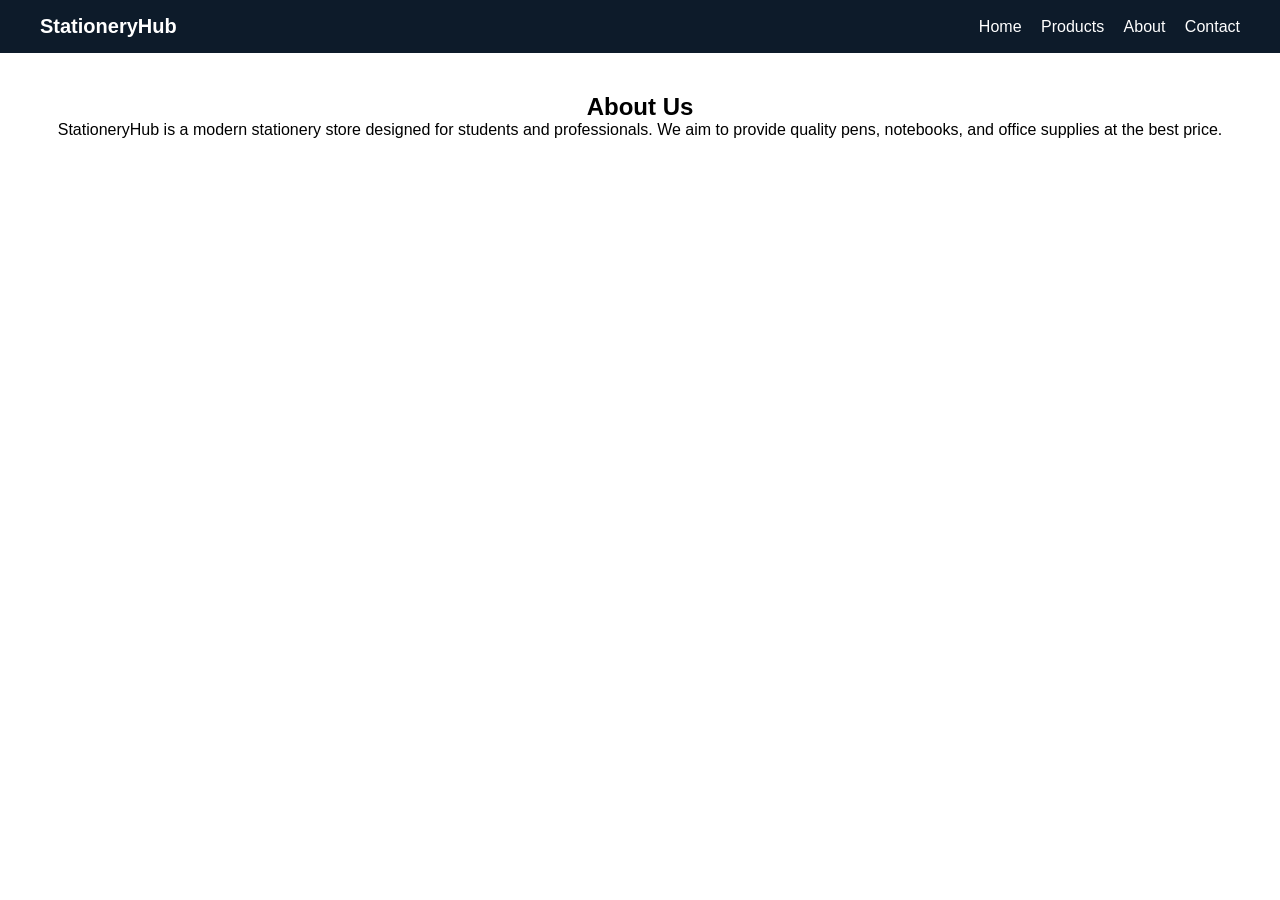
==== about.html @ c2df78da "Added full stationery website" ====
<!DOCTYPE html>
<html>
<head>
    <title>About Us</title>
    <link rel="stylesheet" href="style.css">
</head>
<body>
<!DOCTYPE html>
<html>
<head>
    <title>About</title>
    <link rel="stylesheet" href="style.css">
</head>
<body>

<header class="navbar">
    <div class="logo">StationeryHub</div>
    <nav>
        <a href="index.html">Home</a>
        <a href="products.html">Products</a>
        <a href="about.html">About</a>
        <a href="contact.html">Contact</a>
    </nav>
</header>

<section class="section">
    <h2>About Us</h2>
    <p>
        StationeryHub is a modern stationery store designed for students and professionals.  
        We aim to provide quality pens, notebooks, and office supplies at the best price.
    </p>
</section>

</body>
</html>
</body>
</html>
---- style.css ----
* {
    margin: 0;
    padding: 0;
    box-sizing: border-box;
    font-family: Arial;
}

/* NAVBAR */
.navbar {
    display: flex;
    justify-content: space-between;
    align-items: center;
    background: #0d1b2a;
    padding: 15px 40px;
    color: white;
}

.navbar a {
    color: white;
    margin-left: 15px;
    text-decoration: none;
}

.navbar a:hover {
    color: orange;
}

/* HERO */
.hero {
    height: 90vh;
    background: url("images/background.jpg") center/cover no-repeat;
    display: flex;
    align-items: center;
    justify-content: center;
    position: relative;
    color: white;
    text-align: center;
}

.hero::before {
    content: "";
    position: absolute;
    width: 100%;
    height: 100%;
    background: rgba(0,0,0,0.5);
}

.hero-content {
    position: relative;
    z-index: 1;
}

/* SECTIONS */
.section {
    padding: 40px;
    text-align: center;
}

.logo {
    display: flex;
    align-items: center;
    gap: 10px;
    font-size: 20px;
    font-weight: bold;
    color: white;
}

.logo img {
    width: 40px;
    height: 40px;
    object-fit: contain;
}
/* PRODUCTS */
.product-container {
    display: flex;
    justify-content: center;
    flex-wrap: wrap;
    gap: 20px;
}

/* CARD */
.card {
    width: 220px;
    background: white;
    border-radius: 10px;
    overflow: hidden;
    box-shadow: 0 4px 10px rgba(0,0,0,0.15);
    padding: 15px;
    text-align: center;
}

.card img {
    width: 100%;
    height: 150px;
    object-fit: cover;
}

.price {
    color: green;
    font-weight: bold;
}

.qty {
    font-size: 12px;
    color: #333;
    margin: 5px 0;
}

/* FORM */
.form {
    width: 300px;
    margin: auto;
    display: flex;
    flex-direction: column;
    gap: 10px;
}

input, textarea {
    padding: 10px;
    border: 1px solid #ccc;
}

button {
    padding: 10px;
    background: orange;
    border: none;
    cursor: pointer;
}

/* FOOTER */
footer {
    background: #0d1b2a;
    color: white;
    text-align: center;
    padding: 15px;
}
---- style.css ----
* {
    margin: 0;
    padding: 0;
    box-sizing: border-box;
    font-family: Arial;
}

/* NAVBAR */
.navbar {
    display: flex;
    justify-content: space-between;
    align-items: center;
    background: #0d1b2a;
    padding: 15px 40px;
    color: white;
}

.navbar a {
    color: white;
    margin-left: 15px;
    text-decoration: none;
}

.navbar a:hover {
    color: orange;
}

/* HERO */
.hero {
    height: 90vh;
    background: url("images/background.jpg") center/cover no-repeat;
    display: flex;
    align-items: center;
    justify-content: center;
    position: relative;
    color: white;
    text-align: center;
}

.hero::before {
    content: "";
    position: absolute;
    width: 100%;
    height: 100%;
    background: rgba(0,0,0,0.5);
}

.hero-content {
    position: relative;
    z-index: 1;
}

/* SECTIONS */
.section {
    padding: 40px;
    text-align: center;
}

.logo {
    display: flex;
    align-items: center;
    gap: 10px;
    font-size: 20px;
    font-weight: bold;
    color: white;
}

.logo img {
    width: 40px;
    height: 40px;
    object-fit: contain;
}
/* PRODUCTS */
.product-container {
    display: flex;
    justify-content: center;
    flex-wrap: wrap;
    gap: 20px;
}

/* CARD */
.card {
    width: 220px;
    background: white;
    border-radius: 10px;
    overflow: hidden;
    box-shadow: 0 4px 10px rgba(0,0,0,0.15);
    padding: 15px;
    text-align: center;
}

.card img {
    width: 100%;
    height: 150px;
    object-fit: cover;
}

.price {
    color: green;
    font-weight: bold;
}

.qty {
    font-size: 12px;
    color: #333;
    margin: 5px 0;
}

/* FORM */
.form {
    width: 300px;
    margin: auto;
    display: flex;
    flex-direction: column;
    gap: 10px;
}

input, textarea {
    padding: 10px;
    border: 1px solid #ccc;
}

button {
    padding: 10px;
    background: orange;
    border: none;
    cursor: pointer;
}

/* FOOTER */
footer {
    background: #0d1b2a;
    color: white;
    text-align: center;
    padding: 15px;
}
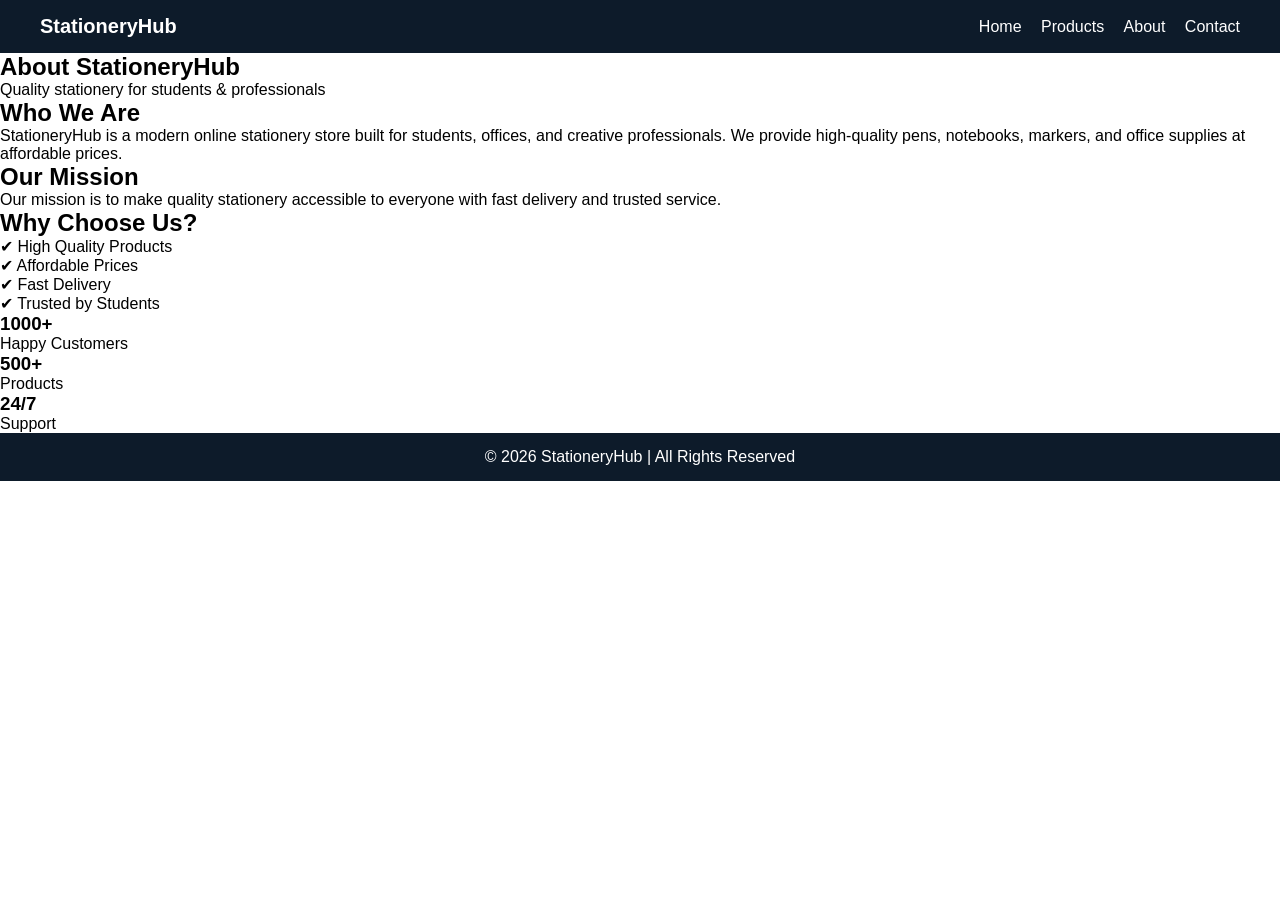
==== commit 4fc9a329: "65th comit" ====
--- a/about.html
+++ b/about.html
@@ -2,13 +2,6 @@
 <html>
 <head>
     <title>About Us</title>
-    <link rel="stylesheet" href="style.css">
-</head>
-<body>
-<!DOCTYPE html>
-<html>
-<head>
-    <title>About</title>
     <link rel="stylesheet" href="style.css">
 </head>
 <body>
@@ -23,15 +16,63 @@
     </nav>
 </header>
 
-<section class="section">
-    <h2>About Us</h2>
-    <p>
-        StationeryHub is a modern stationery store designed for students and professionals.  
-        We aim to provide quality pens, notebooks, and office supplies at the best price.
-    </p>
+<!-- HERO SECTION -->
+<section class="about-hero">
+    <h1>About StationeryHub</h1>
+    <p>Quality stationery for students & professionals</p>
 </section>
 
-</body>
-</html>
+<!-- MAIN CONTENT -->
+<section class="about-section">
+
+    <div class="about-box">
+        <h2>Who We Are</h2>
+        <p>
+            StationeryHub is a modern online stationery store built for students, offices, and creative professionals.
+            We provide high-quality pens, notebooks, markers, and office supplies at affordable prices.
+        </p>
+    </div>
+
+    <div class="about-box">
+        <h2>Our Mission</h2>
+        <p>
+            Our mission is to make quality stationery accessible to everyone with fast delivery and trusted service.
+        </p>
+    </div>
+
+    <div class="about-box">
+        <h2>Why Choose Us?</h2>
+        <ul>
+            <li>✔ High Quality Products</li>
+            <li>✔ Affordable Prices</li>
+            <li>✔ Fast Delivery</li>
+            <li>✔ Trusted by Students</li>
+        </ul>
+    </div>
+
+</section>
+
+<!-- STATS SECTION -->
+<section class="stats">
+    <div class="stat-box">
+        <h3>1000+</h3>
+        <p>Happy Customers</p>
+    </div>
+
+    <div class="stat-box">
+        <h3>500+</h3>
+        <p>Products</p>
+    </div>
+
+    <div class="stat-box">
+        <h3>24/7</h3>
+        <p>Support</p>
+    </div>
+</section>
+
+<!-- FOOTER -->
+<footer>
+    <p>© 2026 StationeryHub | All Rights Reserved</p>
+</footer>
 </body>
 </html>
--- a/style.css
+++ b/style.css
@@ -37,6 +37,12 @@
     text-align: center;
 }
 
+.product-container {
+    display: grid;
+    grid-template-columns: repeat(3, 1fr);
+    gap: 25px;
+    padding: 30px;
+}
 .hero::before {
     content: "";
     position: absolute;
@@ -72,37 +78,49 @@
 }
 /* PRODUCTS */
 .product-container {
-    display: flex;
-    justify-content: center;
-    flex-wrap: wrap;
-    gap: 20px;
+
+.product-container {
+    display: grid;
+    grid-template-columns: repeat(3, 1fr);
+    gap: 30px;
+    padding: 30px;
+}
 }
 
 /* CARD */
 .card {
-    width: 220px;
-    background: white;
-    border-radius: 10px;
+    background: #ffffff;
+    border-radius: 15px;
     overflow: hidden;
-    box-shadow: 0 4px 10px rgba(0,0,0,0.15);
-    padding: 15px;
-    text-align: center;
+    box-shadow: 0 6px 18px rgba(0,0,0,0.15);
+    transition: 0.3s;
+    text-align: center;
+    padding-bottom: 15px;
+}
+.card:hover {
+    transform: translateY(-8px);
+    box-shadow: 0 10px 25px rgba(0,0,0,0.25);
 }
 
 .card img {
     width: 100%;
-    height: 150px;
+    height: 180px;
     object-fit: cover;
 }
 
+
 .price {
-    color: green;
-    font-weight: bold;
+    color: #1a8f3c;
+    font-weight: bold;
+    font-size: 18px;
 }
 
 .qty {
+    background: #f1f1f1;
+    display: inline-block;
+    padding: 4px 10px;
+    border-radius: 20px;
     font-size: 12px;
-    color: #333;
     margin: 5px 0;
 }
 
@@ -133,4 +151,173 @@
     color: white;
     text-align: center;
     padding: 15px;
-}+}
+
+.cart-btn {
+    background: #ffcc00;
+    border: none;
+    padding: 10px 15px;
+    margin-top: 10px;
+    border-radius: 8px;
+    cursor: pointer;
+    font-weight: bold;
+    transition: 0.3s;
+}
+.desc {
+    font-size: 13px;
+    color: #555;
+    margin: 5px 10px;
+}
+.stars {
+    margin: 5px 0;
+    font-size: 14px;
+    color: #ffb400;
+}
+.stars span {
+    color: #333;
+    font-size: 12px;
+}
+.rating-box {
+    margin-top: 10px;
+    padding: 10px;
+    background: #f7f7f7;
+    border-radius: 10px;
+    text-align: center;
+    border: 1px solid #e0e0e0;
+}
+.stars {
+    font-size: 16px;
+    color: #ffb400;
+    margin-bottom: 5px;
+}
+.review-text {
+    font-size: 12px;
+    color: #555;
+    margin-bottom: 5px;
+}
+.cart-btn:hover {
+    background: #e6b800;
+}
+@media (max-width: 900px) {
+    .product-container {
+        grid-template-columns: repeat(2, 1fr);
+    }
+}
+@media (max-width: 600px) {
+    .product-container {
+        grid-template-columns: 1fr;
+    }
+}
+/* CONTACT PAGE */
+.contact-form {
+    width: 380px;
+    background: white;
+    padding: 25px;
+    border-radius: 15px;
+    display: flex;
+    flex-direction: column;
+    gap: 15px;
+    box-shadow: 0 10px 30px rgba(0,0,0,0.3);
+}
+
+.contact-form input,
+.contact-form textarea {
+    padding: 12px;
+    border: 1px solid #ddd;
+    border-radius: 8px;
+}
+
+.contact-form button {
+    background: #ffcc00;
+    border: none;
+    padding: 12px;
+    border-radius: 8px;
+    font-weight: bold;
+    cursor: pointer;
+}
+
+.contact-form button:hover {
+    background: #e6b800;
+}
+
+/* HERO */
+.contact-hero {
+    text-align: center;
+    padding: 60px;
+    background: linear-gradient(135deg, #0d1b2a, #1b263b);
+    color: white;
+}
+
+/* INFO CARDS */
+.contact-info {
+    display: grid;
+    grid-template-columns: repeat(3, 1fr);
+    gap: 20px;
+    padding: 40px;
+}
+
+.info-card {
+    background: white;
+    padding: 20px;
+    text-align: center;
+    border-radius: 12px;
+    box-shadow: 0 5px 15px rgba(0,0,0,0.1);
+}
+
+/* FORM */
+.contact-form {
+    width: 400px;
+    margin: auto;
+    background: white;
+    padding: 25px;
+    border-radius: 15px;
+    display: flex;
+    flex-direction: column;
+    gap: 12px;
+    box-shadow: 0 10px 25px rgba(0,0,0,0.2);
+}
+
+.contact-form h2 {
+    text-align: center;
+}
+
+.contact-form input,
+.contact-form textarea {
+    padding: 12px;
+    border: 1px solid #ddd;
+    border-radius: 8px;
+}
+
+.contact-form button {
+    background: orange;
+    border: none;
+    padding: 12px;
+    border-radius: 8px;
+    font-weight: bold;
+    cursor: pointer;
+}
+
+/* MAP */
+.map-section {
+    padding: 40px;
+    text-align: center;
+}
+
+/* FOOTER */
+footer {
+    background: #0d1b2a;
+    color: white;
+    text-align: center;
+    padding: 15px;
+}
+
+/* RESPONSIVE */
+@media(max-width: 768px){
+    .contact-info {
+        grid-template-columns: 1fr;
+    }
+
+    .contact-form {
+        width: 90%;
+    }
+}
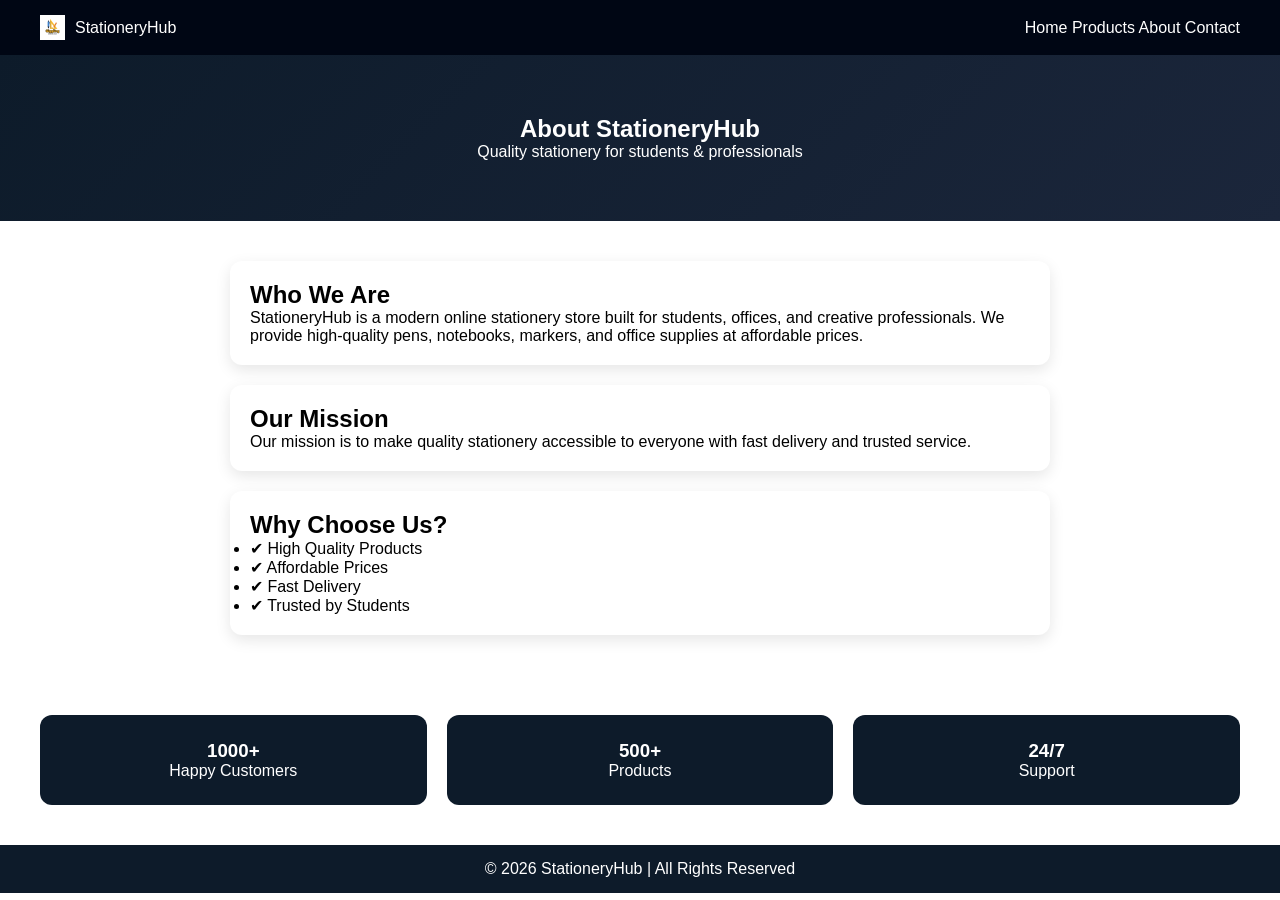
==== commit 634c1804: "75th comit" ====
--- a/about.html
+++ b/about.html
@@ -7,7 +7,11 @@
 <body>
 
 <header class="navbar">
-    <div class="logo">StationeryHub</div>
+     <div class="logo">
+        <img src="images/logo.png" alt="logo">
+        <span>StationeryHub</span>
+    </div>
+
     <nav>
         <a href="index.html">Home</a>
         <a href="products.html">Products</a>
--- a/style.css
+++ b/style.css
@@ -6,97 +6,153 @@
 }
 
 /* NAVBAR */
+
+
 .navbar {
     display: flex;
     justify-content: space-between;
     align-items: center;
-    background: #0d1b2a;
     padding: 15px 40px;
-    color: white;
-}
-
-.navbar a {
-    color: white;
-    margin-left: 15px;
-    text-decoration: none;
-}
-
-.navbar a:hover {
-    color: orange;
-}
-
-/* HERO */
+    background: hsl(223, 100%, 4%);
+    color: white;
+}
+
+
+/* LOGO */
+.logo {
+    display: flex;
+    align-items: center;
+    gap: 10px;
+}
+
+.logo img {
+    width: 25px;
+    height: 25px;
+}
+
+/* MENU RIGHT SIDE */
+.menu {
+    display: flex;
+    gap: 35px;   
+    align-items: center;
+}
+
+.menu a {
+    color: rgb(247, 242, 242);
+    text-decoration: none;
+    font-size: 18px;
+    align-items: center;
+}
+
+.menu a:hover {
+    color: rgb(244, 242, 238);
+    text-decoration: none;
+   
+
+}
+a {
+    color: white;
+    text-decoration: none;
+}
+
+a:visited {
+    color: white;
+    text-decoration: none;
+    font-size: 18px;
+    align-items: center;
+}
+
+/* HERO SECTION */
 .hero {
     height: 90vh;
+    width: 100%;
     background: url("images/background.jpg") center/cover no-repeat;
     display: flex;
     align-items: center;
     justify-content: center;
+    text-align: center;
     position: relative;
     color: white;
-    text-align: center;
-}
-
+}
+
+/* DARK OVERLAY */
+.hero::before {
+    content: "";
+    position: absolute;
+    inset: 0;
+    background: rgba(243, 240, 240, 0.5);
+}
+
+/* TEXT ABOVE IMAGE */
+.hero-content {
+    position: relative;
+    z-index: 1;
+}
+.hero-content h1,
+.hero-content p {
+    color: black;
+}
+.hero-content h1 {
+    font-size: 50px;
+}
+
+.hero-content p {
+    font-size: 18px;
+    margin-top: 10px;
+}
+.auth {
+    margin-left: 20px;
+}
+
+.signin-btn {
+    background: orange;
+    color: black;
+    padding: 8px 15px;
+    border-radius: 20px;
+    text-decoration: none;
+    font-weight: bold;
+    transition: 0.3s;
+}
+
+.signin-btn:hover {
+    background: #e6b800;
+}
+.footer {
+    background: #0d1b2a;
+    color: white;
+    text-align: center;
+    padding: 20px;
+    margin-top: 40px;
+}
+
+.footer-content p {
+    margin: 5px 0;
+    font-size: 14px;
+}
+ /*================= SECTIONS ================= */
+.section {
+    padding: 40px;
+    text-align: center;
+}
+
+/* ================= PRODUCTS ================= */
 .product-container {
     display: grid;
     grid-template-columns: repeat(3, 1fr);
     gap: 25px;
     padding: 30px;
 }
-.hero::before {
-    content: "";
-    position: absolute;
-    width: 100%;
-    height: 100%;
-    background: rgba(0,0,0,0.5);
-}
-
-.hero-content {
-    position: relative;
-    z-index: 1;
-}
-
-/* SECTIONS */
-.section {
-    padding: 40px;
-    text-align: center;
-}
-
-.logo {
-    display: flex;
-    align-items: center;
-    gap: 10px;
-    font-size: 20px;
-    font-weight: bold;
-    color: white;
-}
-
-.logo img {
-    width: 40px;
-    height: 40px;
-    object-fit: contain;
-}
-/* PRODUCTS */
-.product-container {
-
-.product-container {
-    display: grid;
-    grid-template-columns: repeat(3, 1fr);
-    gap: 30px;
-    padding: 30px;
-}
-}
-
-/* CARD */
+
 .card {
-    background: #ffffff;
+    background: white;
     border-radius: 15px;
     overflow: hidden;
     box-shadow: 0 6px 18px rgba(0,0,0,0.15);
     transition: 0.3s;
     text-align: center;
-    padding-bottom: 15px;
-}
+    padding: 15px;
+}
+
 .card:hover {
     transform: translateY(-8px);
     box-shadow: 0 10px 25px rgba(0,0,0,0.25);
@@ -108,7 +164,26 @@
     object-fit: cover;
 }
 
-
+/* ================= RATING ================= */
+.rating-box {
+    margin-top: 10px;
+    padding: 10px;
+    background: #f7f7f7;
+    border-radius: 10px;
+    border: 1px solid #e0e0e0;
+}
+
+.stars {
+    color: #ffb400;
+    font-size: 16px;
+}
+
+.review-text {
+    font-size: 12px;
+    color: #555;
+}
+
+/* ================= PRICE ================= */
 .price {
     color: #1a8f3c;
     font-weight: bold;
@@ -124,131 +199,97 @@
     margin: 5px 0;
 }
 
-/* FORM */
-.form {
-    width: 300px;
-    margin: auto;
-    display: flex;
-    flex-direction: column;
-    gap: 10px;
-}
-
-input, textarea {
-    padding: 10px;
-    border: 1px solid #ccc;
-}
-
+/* ================= BUTTONS ================= */
 button {
     padding: 10px;
     background: orange;
     border: none;
     cursor: pointer;
-}
-
-/* FOOTER */
-footer {
-    background: #0d1b2a;
-    color: white;
-    text-align: center;
-    padding: 15px;
-}
-
+    border-radius: 6px;
+    transition: 0.3s;
+}
+
+button:hover {
+    background: #e6b800;
+}
+
+/* CART BUTTON */
 .cart-btn {
     background: #ffcc00;
-    border: none;
-    padding: 10px 15px;
-    margin-top: 10px;
-    border-radius: 8px;
-    cursor: pointer;
     font-weight: bold;
-    transition: 0.3s;
-}
-.desc {
-    font-size: 13px;
-    color: #555;
-    margin: 5px 10px;
-}
-.stars {
-    margin: 5px 0;
-    font-size: 14px;
-    color: #ffb400;
-}
-.stars span {
-    color: #333;
-    font-size: 12px;
-}
-.rating-box {
-    margin-top: 10px;
-    padding: 10px;
-    background: #f7f7f7;
-    border-radius: 10px;
-    text-align: center;
-    border: 1px solid #e0e0e0;
-}
-.stars {
-    font-size: 16px;
-    color: #ffb400;
-    margin-bottom: 5px;
-}
-.review-text {
-    font-size: 12px;
-    color: #555;
-    margin-bottom: 5px;
-}
+}
+
 .cart-btn:hover {
     background: #e6b800;
 }
-@media (max-width: 900px) {
-    .product-container {
-        grid-template-columns: repeat(2, 1fr);
-    }
-}
-@media (max-width: 600px) {
-    .product-container {
-        grid-template-columns: 1fr;
-    }
-}
-/* CONTACT PAGE */
+
+/* ================= FORM ================= */
+.form,
 .contact-form {
     width: 380px;
+    margin: auto;
     background: white;
     padding: 25px;
-    border-radius: 15px;
+    border-radius: 12px;
     display: flex;
     flex-direction: column;
-    gap: 15px;
-    box-shadow: 0 10px 30px rgba(0,0,0,0.3);
-}
-
-.contact-form input,
-.contact-form textarea {
-    padding: 12px;
-    border: 1px solid #ddd;
-    border-radius: 8px;
-}
-
-.contact-form button {
-    background: #ffcc00;
-    border: none;
-    padding: 12px;
-    border-radius: 8px;
-    font-weight: bold;
-    cursor: pointer;
-}
-
-.contact-form button:hover {
-    background: #e6b800;
-}
-
-/* HERO */
-.contact-hero {
+    gap: 10px;
+    box-shadow: 0 10px 25px rgba(0,0,0,0.2);
+}
+
+input,
+textarea {
+    padding: 10px;
+    border: 1px solid #ccc;
+    border-radius: 6px;
+}
+
+/* ================= ABOUT ================= */
+.about-hero {
     text-align: center;
     padding: 60px;
     background: linear-gradient(135deg, #0d1b2a, #1b263b);
     color: white;
 }
 
-/* INFO CARDS */
+.about-section {
+    display: grid;
+    gap: 20px;
+    padding: 40px;
+    max-width: 900px;
+    margin: auto;
+}
+
+.about-box {
+    background: white;
+    padding: 20px;
+    border-radius: 12px;
+    box-shadow: 0 5px 15px rgba(0,0,0,0.1);
+}
+
+.stats {
+    display: grid;
+    grid-template-columns: repeat(3, 1fr);
+    gap: 20px;
+    padding: 40px;
+    text-align: center;
+}
+
+.stat-box {
+    background: #0d1b2a;
+    color: white;
+    padding: 25px;
+    border-radius: 12px;
+}
+
+/* ================= CONTACT ================= */
+.contact-hero {
+    text-align: center;
+    padding: 60px;
+    background: linear-gradient(135deg, #0d1b2a, #1b263b);
+    color: white;
+}
+
 .contact-info {
     display: grid;
     grid-template-columns: repeat(3, 1fr);
@@ -264,46 +305,7 @@
     box-shadow: 0 5px 15px rgba(0,0,0,0.1);
 }
 
-/* FORM */
-.contact-form {
-    width: 400px;
-    margin: auto;
-    background: white;
-    padding: 25px;
-    border-radius: 15px;
-    display: flex;
-    flex-direction: column;
-    gap: 12px;
-    box-shadow: 0 10px 25px rgba(0,0,0,0.2);
-}
-
-.contact-form h2 {
-    text-align: center;
-}
-
-.contact-form input,
-.contact-form textarea {
-    padding: 12px;
-    border: 1px solid #ddd;
-    border-radius: 8px;
-}
-
-.contact-form button {
-    background: orange;
-    border: none;
-    padding: 12px;
-    border-radius: 8px;
-    font-weight: bold;
-    cursor: pointer;
-}
-
-/* MAP */
-.map-section {
-    padding: 40px;
-    text-align: center;
-}
-
-/* FOOTER */
+/* ================= FOOTER ================= */
 footer {
     background: #0d1b2a;
     color: white;
@@ -311,13 +313,25 @@
     padding: 15px;
 }
 
-/* RESPONSIVE */
-@media(max-width: 768px){
+/* ================= RESPONSIVE ================= */
+@media (max-width: 900px) {
+    .product-container {
+        grid-template-columns: repeat(2, 1fr);
+    }
+}
+
+@media (max-width: 600px) {
+    .product-container {
+        grid-template-columns: 1fr;
+    }
+
+    .stats,
     .contact-info {
         grid-template-columns: 1fr;
     }
 
+    .form,
     .contact-form {
         width: 90%;
     }
-}
+}
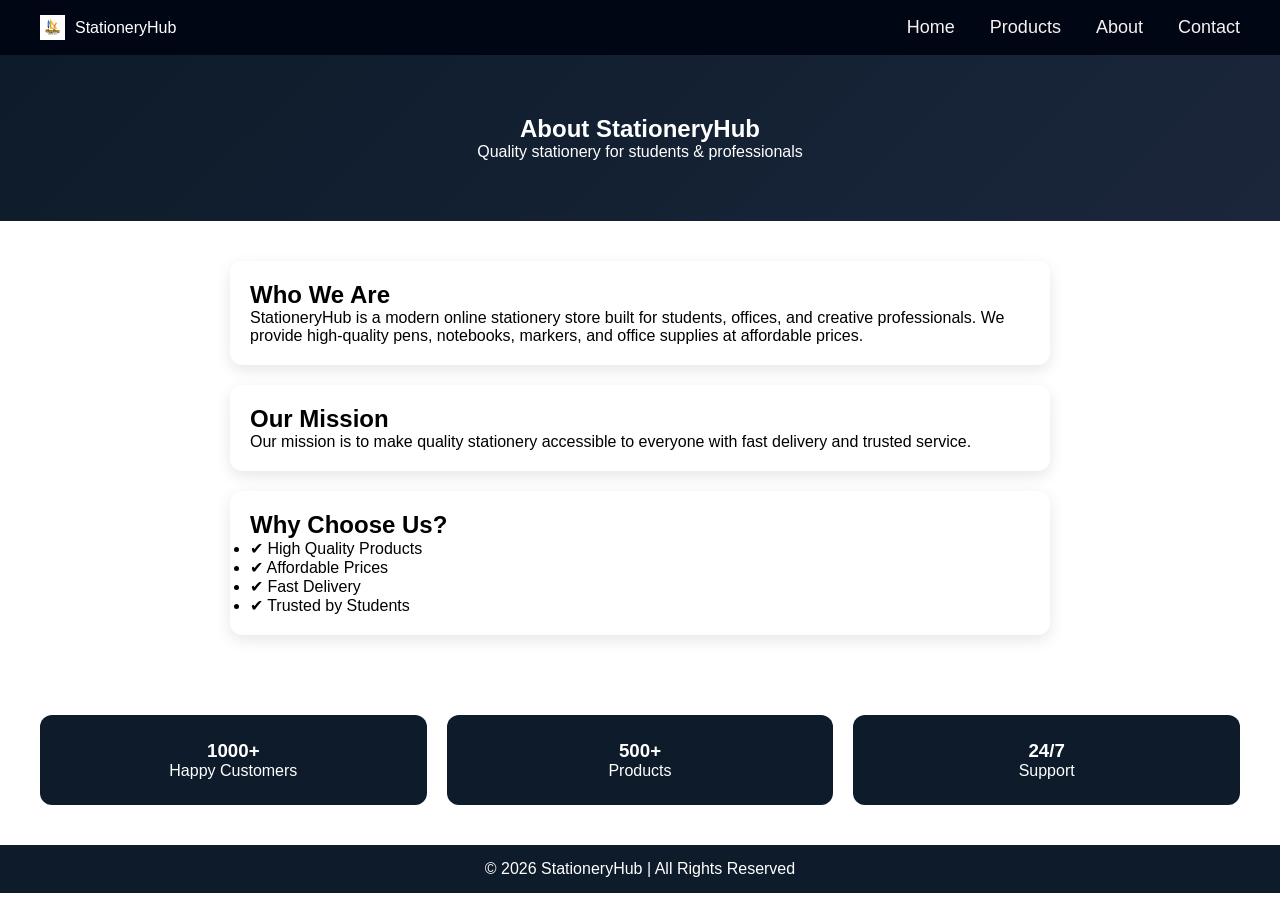
==== commit 623577ee: "final update" ====
--- a/about.html
+++ b/about.html
@@ -12,7 +12,7 @@
         <span>StationeryHub</span>
     </div>
 
-    <nav>
+    <nav class="menu">
         <a href="index.html">Home</a>
         <a href="products.html">Products</a>
         <a href="about.html">About</a>
